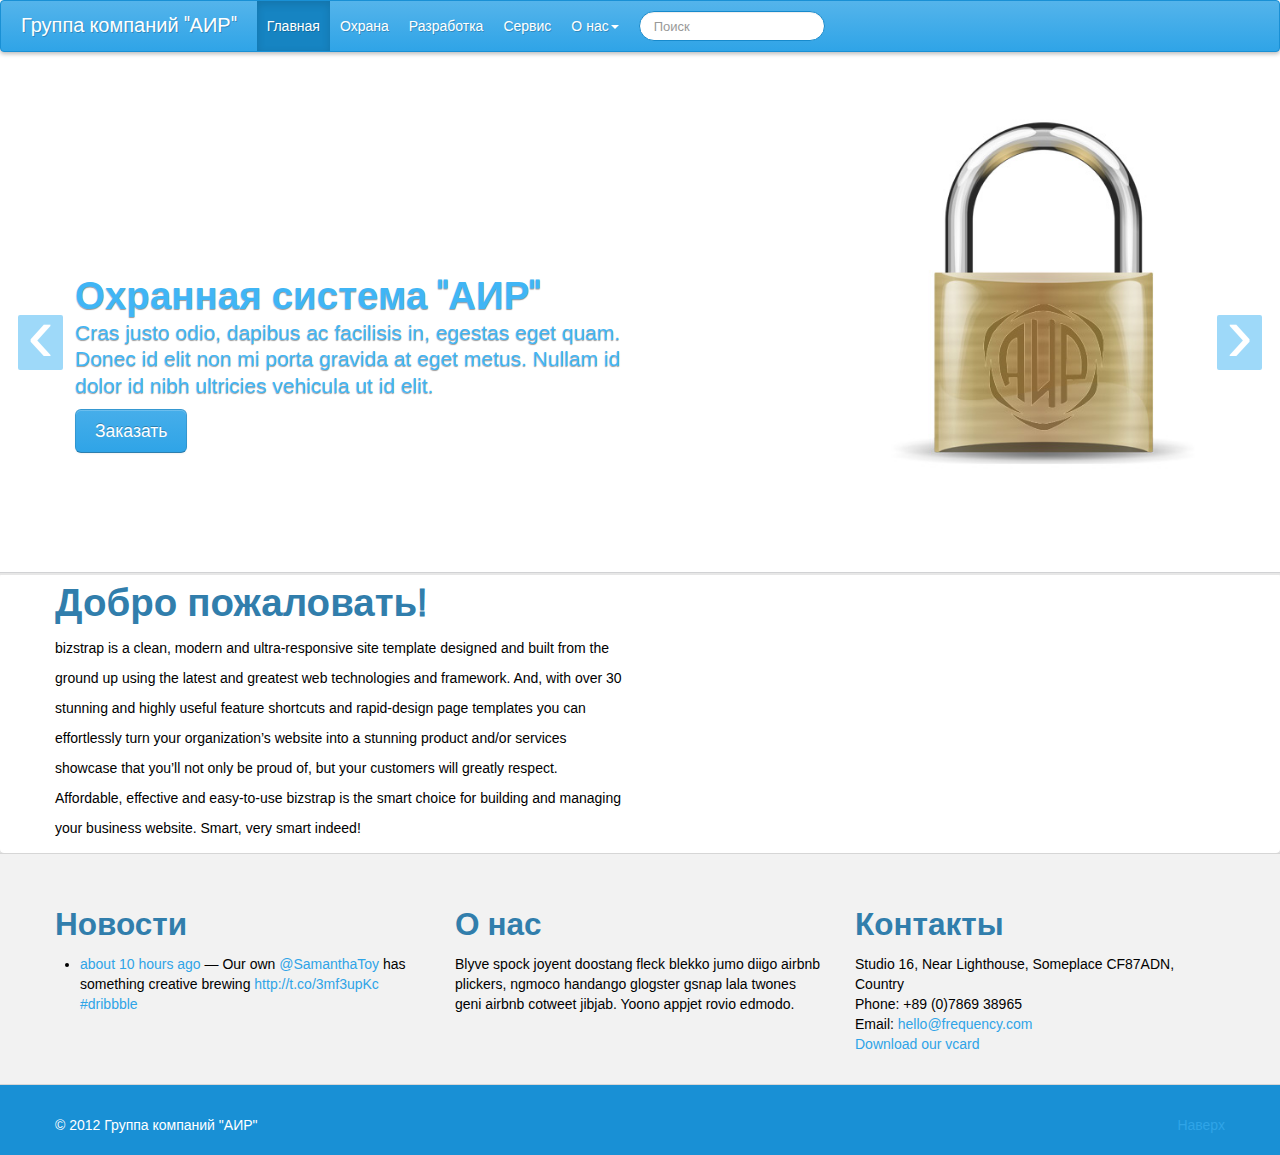
==== index.html @ 664a2744 "/ ‘index.html’" ====
<!DOCTYPE html>
<html lang="ru">
	<head>
		<meta charset="utf-8" />
		<title>index</title>
		<meta name="description" content="" />
		<meta name="author" content="odmin" />
		<link rel="shortcut icon" href="/favicon.ico" />
		<meta name="viewport" content="width=device-width, initial-scale=1.0">
		<link href="assets/css/c-bootstrap.css" rel="stylesheet">
		<link href="assets/css/bootstrap-responsive.css" rel="stylesheet">
		<link href="assets/css/style.css" rel="stylesheet">
		<link href="assets/css/carousel.css" rel="stylesheet">
		<style type="text/css"></style>
	</head>
<body>
	<!-- NAVBAR
    ================================================== -->
<div class="navbar">
    <div class="navbar-inner">
      <div class="container" style="width: auto;">
        <a class="btn btn-navbar" data-toggle="collapse" data-target=".nav-collapse">
          <span class="icon-bar"></span>
          <span class="icon-bar"></span>
          <span class="icon-bar"></span>
        </a>
        <a class="brand" href="#">Группа компаний "АИР"</a>
        <div class="nav-collapse">
          <ul class="nav">
            <li class="active"><a href="#">Главная</a></li>
            <li><a href="#">Охрана</a></li>
            <li><a href="#">Разработка</a></li>
            <li><a href="#">Сервис</a></li>
            <li class="dropdown">
              <a href="#" class="dropdown-toggle" data-toggle="dropdown">О нас<b class="caret"></b></a>
              <ul class="dropdown-menu">
                <li><a href="#">История</a></li>
                <li><a href="#">Контакты</a></li>
                <li><a href="#">Обратная связь</a></li>
              </ul>
            </li>
          </ul>
          <form class="navbar-search pull-left" action="">
            <input type="text" class="search-query span2" placeholder="Поиск">
          </form>
         </div><!-- /.nav-collapse -->
      </div>
    </div><!-- /navbar-inner -->
  </div>
    
    <!-- Carousel
    ================================================== -->
    <div id="myCarousel" class="carousel slide">
      <div class="carousel-inner">
        <div class="item active">
          <img src="assets/images/slide-01.jpg" alt="">
          <div class="container">
            <div class="carousel-caption">
              <h1>Охранная система "АИР"</h1>
              <p class="lead">Cras justo odio, dapibus ac facilisis in, egestas eget quam. Donec id elit non mi porta gravida at eget metus. Nullam id dolor id nibh ultricies vehicula ut id elit.</p>
              <a class="btn btn-large btn-primary" href="#">Заказать</a>
            </div>
          </div>
        </div>
        <div class="item">
          <img src="assets/images/slide-02.jpg" alt="">
          <div class="container">
            <div class="carousel-caption">
              <h1>Разработка программного обеспечения</h1>
              <p class="lead">Cras justo odio, dapibus ac facilisis in, egestas eget quam. Donec id elit non mi porta gravida at eget metus. Nullam id dolor id nibh ultricies vehicula ut id elit.</p>
              <a class="btn btn-large btn-primary" href="#">Подробнее</a>
            </div>
          </div>
        </div>
        <div class="item">
          <img src="assets/images/slide-03.jpg" alt="">
          <div class="container">
            <div class="carousel-caption">
              <h1>Сервисный центр</h1>
              <p class="lead">Cras justo odio, dapibus ac facilisis in, egestas eget quam. Donec id elit non mi porta gravida at eget metus. Nullam id dolor id nibh ultricies vehicula ut id elit.</p>
              <a class="btn btn-large btn-primary" href="#">Подробнее</a>
            </div>
          </div>
        </div>
      </div>
      <a class="left carousel-control" href="#myCarousel" data-slide="prev">&lsaquo;</a>
      <a class="right carousel-control" href="#myCarousel" data-slide="next">&rsaquo;</a>
    </div><!-- /.carousel -->
	<!-- /.main -->
	<div id="main">
	<div class="container">
  		<div class="row">
     		<div class="span6">
      			<!--Body content-->
      			<h1>Добро пожаловать!</h1>
      			<p>bizstrap is a clean, modern and ultra-responsive site template designed and built from the ground up using the latest and greatest web technologies and framework. And, with over 30 stunning and highly useful feature shortcuts and rapid-design page templates you can effortlessly turn your organization’s website into a stunning product and/or services showcase that you’ll not only be proud of, but your customers will greatly respect. Affordable, effective and easy-to-use bizstrap is the smart choice for building and managing your business website. Smart, very smart indeed!</p>
    		</div>
  		</div>
  	</div>
  	</div><!-- /.end main -->	
  		<footer id="footer">
        <div class="container">
			<div class="row">
				<div class="span4">
					<h2>Новости</h2>
					<p class="tweet"><!-- Tweet inserted dynamically --><ul class="tweet_list"><li class="tweet_first tweet_odd"><div class="twitter_container"><span class="tweet_time"><a href="http://twitter.com/design/statuses/279372875767635968" title="view tweet on twitter">about 10 hours ago</a> — </span><span class="tweet_join">  </span><span class="tweet_text">Our own <a href="http://twitter.com/SamanthaToy">@SamanthaToy</a> has something creative brewing <a href="http://t.co/3mf3upKc">http://t.co/3mf3upKc</a> <a href="http://search.twitter.com/search?q=&amp;tag=dribbble&amp;lang=all&amp;from=design">#dribbble</a></span></div></li></ul></p>
				</div><!-- /span4 -->
				
				<div class="span4">
					<h2>О нас</h2>
					<p>Blyve spock joyent doostang fleck blekko jumo diigo airbnb plickers, ngmoco handango glogster gsnap lala twones geni airbnb cotweet jibjab. Yoono appjet rovio edmodo.</p>
				</div><!-- /span4 -->
				
				<div class="span4">
					<h2>Контакты</h2>
					<address>
			        		Studio 16, Near Lighthouse, Someplace CF87ADN, Country<br>
			        		Phone: +89 (0)7869 38965<br>
			      			Email: <a href="mailto:#">hello@frequency.com</a><br>
			        		<a href="#">Download our vcard</a>
			      		</address>
				</div><!-- /span4 -->
			</div><!-- /row -->
		</div>
    </footer>
    <div id="copyright">
		<div class="container">
			<div class="row">
				<p class="span6">&copy; 2012 Группа компаний "АИР"</p>
				<ul><a class="pull-right" href="#">Наверх</a></ul>
			</div> <!-- /row -->
		</div> <!-- /container -->
	</div>
	<!-- Le javascript
    ================================================== -->
    <!-- Placed at the end of the document so the pages load faster -->
    <script src="assets/js/jquery.js"></script>
    <script src="assets/js/bootstrap-transition.js"></script>
    <script src="assets/js/bootstrap-alert.js"></script>
    <script src="assets/js/bootstrap-modal.js"></script>
    <script src="assets/js/bootstrap-dropdown.js"></script>
    <script src="assets/js/bootstrap-scrollspy.js"></script>
    <script src="assets/js/bootstrap-tab.js"></script>
    <script src="assets/js/bootstrap-tooltip.js"></script>
    <script src="assets/js/bootstrap-popover.js"></script>
    <script src="assets/js/bootstrap-button.js"></script>
    <script src="assets/js/bootstrap-collapse.js"></script>
    <script src="assets/js/bootstrap-carousel.js"></script>
    <script src="assets/js/bootstrap-typeahead.js"></script>
    <script>
      !function ($) {
        $(function(){
          // carousel demo
          $('#myCarousel').carousel()
        })
      }(window.jQuery)
    </script>
	</body>
</html>
---- assets/css/style.css ----
body {
	position: relative;
    display: block;
}

#main {
  font-size: 14px;
  font-weight: 100;
  line-height: 30px;
  background: #FFFFFF url(/npcair.ru.git/assets/images/pattern.png) repeat left top;
  -webkit-border-radius: 4px;
  -moz-border-radius: 4px;
  border-radius: 4px;
  -webkit-box-shadow: 0 2px 4px rgba(0, 0, 0, 0.265);
  -moz-box-shadow: 0 2px 4px rgba(0, 0, 0, 0.265);
  box-shadow: 0 2px 4px rgba(0, 0, 0, 0.265);
  *zoom: 1;
}

#copyright {
	border-top: 1px solid #D6D6D6;
	background: #1990d5 url(/npcair.ru.git/assets/images/pattern.png);
	color: white;
	padding: 30px 0 10px;
}

/* footer section */
#footer {
	width: 100%;
	border-top: 1px solid #D6D6D6;
	background: #f2f2f2 url(/npcair.ru.git/assets/images/pattern.png) repeat left top;
    padding: 40px 0 10px;
}
#footer h3 {
	margin-bottom: 25px;
}
#footer .blog_post {
	/*width: 80%;*/
}
#footer .blog_post .img-circle {
	width: 120px;
	height: 120px;
	display: block;
	margin: 0 auto;
	border: 0px;
}
#footer .blog_post .title {
	font-size: 17px;
	font-weight: bold;
	color: #fff;
}
#footer .blog_post .intro {
	margin: 10px 0px;
	font-size: 15px;
}
#footer .blog_post .date {
	font-size: 13px;
	color: #B7B9BD;
}
#footer .contact_us .field {
	margin-bottom: 15px;
}
#footer .contact_us .field .label_field {
	float: left;
	width: 80px;
}
#footer .contact_us .field input[type="text"],
#footer .contact_us .field textarea {
	background-color: #1a1f26;
	border: 1px solid #2f3743;
	border-radius: 5px;
	color: #fff;
}
#footer .contact_us .field textarea {
	height: 65px;
}
#footer .contact_us .field select {
	width: 205px;
}
#footer .contact_us button[type="submit"] {
	margin-left: 220px;
}
#footer hr {
	border-top: 1px solid black;
	border-bottom: 1px solid #363B43;
	margin: 8px 0px 0px 0px;
}
#footer .copyright h3 {
	float: left;
}
#footer .copyright .social {
	margin-top: 8px;
	float: left;
	margin-left: 20px;		
	border-radius: 22px;
}
#footer .copyright .social:hover {
	background-color: #1A1E25;
}
#footer .copyright .social.fb {
	padding: 9px 15px 3px 15px;
}
#footer .copyright .social.tw {
	margin-top: 10px;
	padding: 11px 8px 5px 8px;
}
#footer .copyright .social.yt {
	padding: 8px 8px 5px 8px;
	margin-top: 10px;
}
#footer .copyright .copy p {
	margin-top: 20px;
}

/* section header */
.section_header {
	text-align: center;
	font-weight: bolder;
	color: #252b34;
	margin-top: 80px;
	position: relative;
	margin-bottom: 40px;
}
.section_header.left span {
	margin-left: 0px;
	text-align: left;
}
.section_header hr {
	border-top: 1px solid #BEC0C3;
	border-bottom: 2px solid white;
	width: 36%;
	position: absolute;
}
.section_header hr.left { }
.section_header hr.right {
	right: 0px;
	top: 0px;
}
.section_header span {
	width: 27%;
	display: block;
	margin: 0 auto;
}
.section_header small {
	margin-left: 20px;
	font-size: 16px;
	color: #7f8387;
	display: none;
}


/* Responsive
-------------------------------------------------- */

/* Large desktop */
@media (min-width: 1200px) {
	.section_header small {
		display: inline-block;
	}
	#pricing .price_wrapper.lite {
		float: right;
		right: -30px;
	}
	#pricing .price_wrapper.standard {
		left: -30px;
	}
	#hero .carousel-inner .item.slide1 .span6 img {
		margin-left: 15px;
	}
	#hero .carousel-inner .item.slide1 .span4 {
		padding-left: 30px;
	}
	#hero .carousel-inner .item.slide2 .span6 img {
		margin-left: 30px;
	}
	#hero .item h1 {
		font-size: 30px;
		margin-top: 40px;
		margin-left: 20px;
	}
	#hero .item p {
		font-size: 16px;
		line-height: 24px;
		margin-left: 20px;
	}
	#hero .item .btn {
		margin-top: 25px;
		margin-left: 20px;
		font-size: 18px;
	}
	footer .contact_us input[type="text"], 
	footer .contact_us textarea{
		width: 270px;
	}
	footer .contact_us button[type="submit"] {
		margin-left: 300px;
	}
}
---- assets/css/carousel.css ----
/* GLOBAL STYLES
    -------------------------------------------------- */
    /* Padding below the footer and lighter body text */



    /* Carousel base class */
    .carousel {
	background: #ffffff; 
	height: auto;
	padding-bottom: 0px;
	border-bottom: 1px solid #d1d2d4;
	box-shadow: 0px 2px 0px 0px #e7e7e7;
    margin-bottom: 0px; 
    }

    .carousel .container {
      position: relative;
      z-index: 9;
    }

	.carousel-control {
	  position: absolute;
	  top: 50%;
	  left: 15px;
	  width: 45px;
	  height: 55px;
	  margin-top: -10px;
	  font-size: 80px;
	  font-weight: 100;
	  line-height: 40px;
	  color: #FFFFFF;
	  text-align: center;
	  background: #40b5f5;
	  border: 3px solid #ffffff;
	  -webkit-border-radius: 5px;
	  -moz-border-radius: 5px;
      border-radius: 5px;
	  opacity: 0.5;
	  filter: alpha(opacity=50);
	}

    .carousel .item {
      height: 500px;
    }
    .carousel img {
      position: absolute;
      top: 0;
      left: 0;
      min-width: auto;
      height: auto;
    }

    .carousel-caption {
      background-color: transparent;
      position: static;
      max-width: 550px;
      padding: 0 20px;
      margin-top: 200px;
    }
    .carousel-caption h1,
    .carousel-caption .lead {
      margin: 0;
      line-height: 1.25;
      color: #40b5f5;
      text-shadow: 0 1px 1px rgba(0,0,0,.4);
    }
    .carousel-caption .btn {
      margin-top: 10px;
    }

    /* RESPONSIVE CSS
    -------------------------------------------------- */

    @media (max-width: 979px) {

      .container.navbar-wrapper {
        margin-bottom: 0;
        width: auto;
      }
      .navbar-inner {
        border-radius: 0;
        margin: -20px 0;
      }

      .carousel .item {
        height: 500px;
      }
      .carousel img {
        width: auto;
        height: auto;
      }

      .featurette {
        height: auto;
        padding: 0;
      }
      .featurette-image.pull-left,
      .featurette-image.pull-right {
        display: block;
        float: none;
        max-width: 40%;
        margin: 0 auto 20px;
      }
    }


    @media (max-width: 767px) {

      .navbar-inner {
        margin: -20px;
      }

      .carousel {
        margin-left: -20px;
        margin-right: -20px;
      }
      .carousel .container {

      }
      .carousel .item {
        height: 300px;
      }
      .carousel img {
        height: 300px;
      }
      .carousel-caption {
        width: 65%;
        padding: 0 70px;
        margin-top: 100px;
      }
      .carousel-caption h1 {
        font-size: 30px;
      }
      .carousel-caption .lead,
      .carousel-caption .btn {
        font-size: 18px;
      }

    }
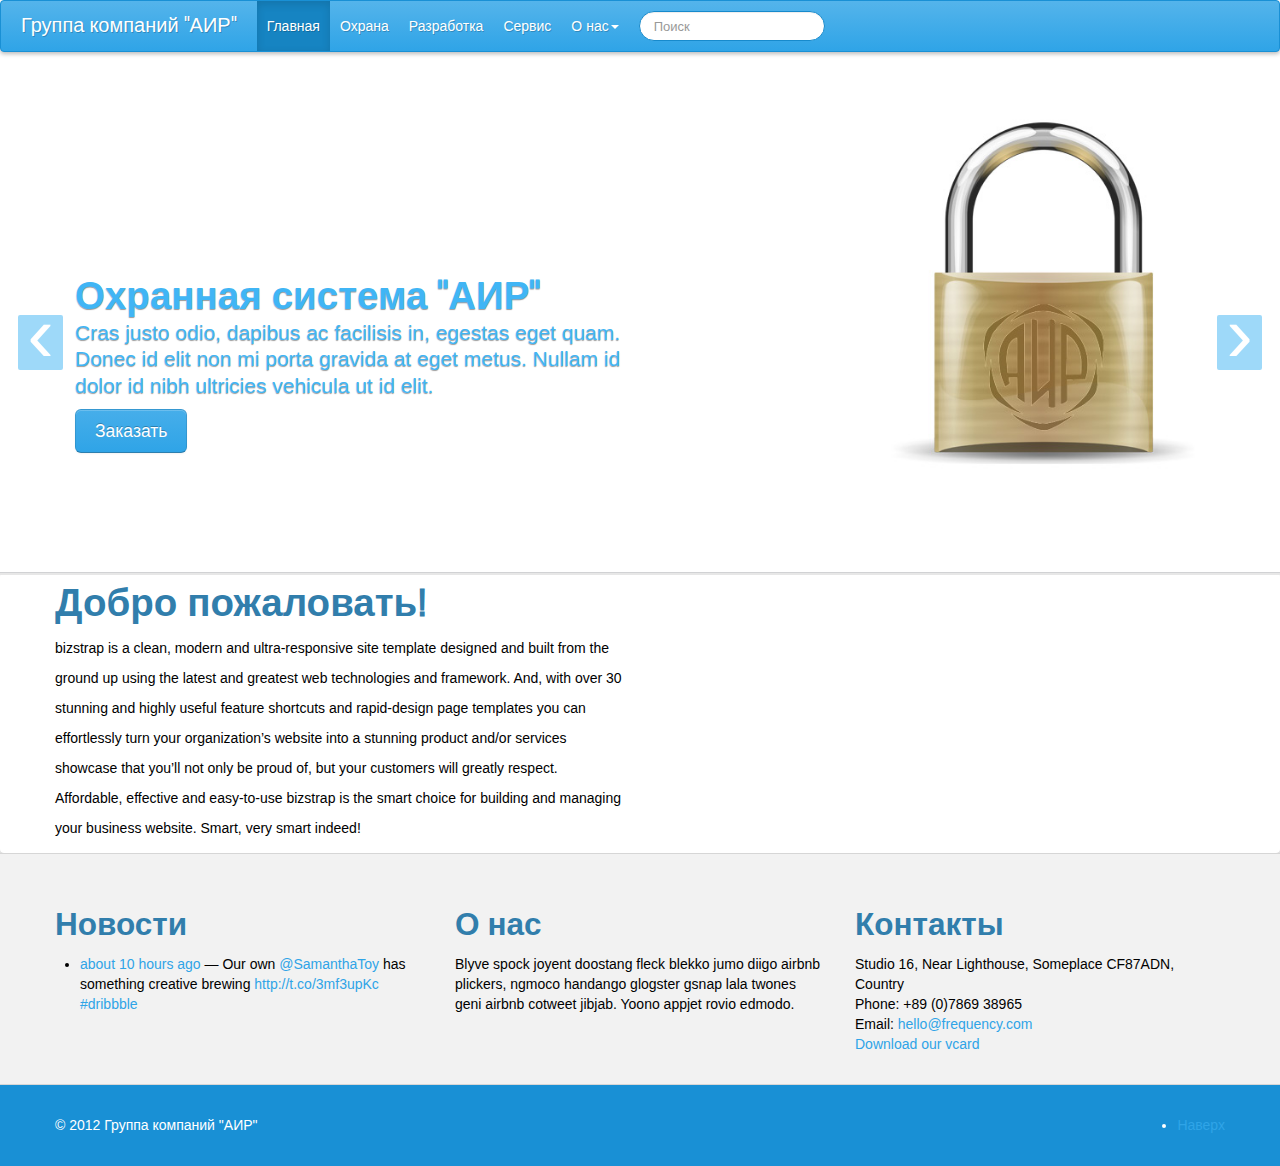
==== commit 5ec44f41: "/ ‘index.html’" ====
--- a/index.html
+++ b/index.html
@@ -127,7 +127,10 @@
 		<div class="container">
 			<div class="row">
 				<p class="span6">&copy; 2012 Группа компаний "АИР"</p>
-				<ul><a class="pull-right" href="#">Наверх</a></ul>
+				<ul class="footer-ul pull-right">
+                    <li class="inline"><a class="pull-right" href="#">Наверх</a></li>
+                </ul>
+				<p class="span6"></p>
 			</div> <!-- /row -->
 		</div> <!-- /container -->
 	</div>
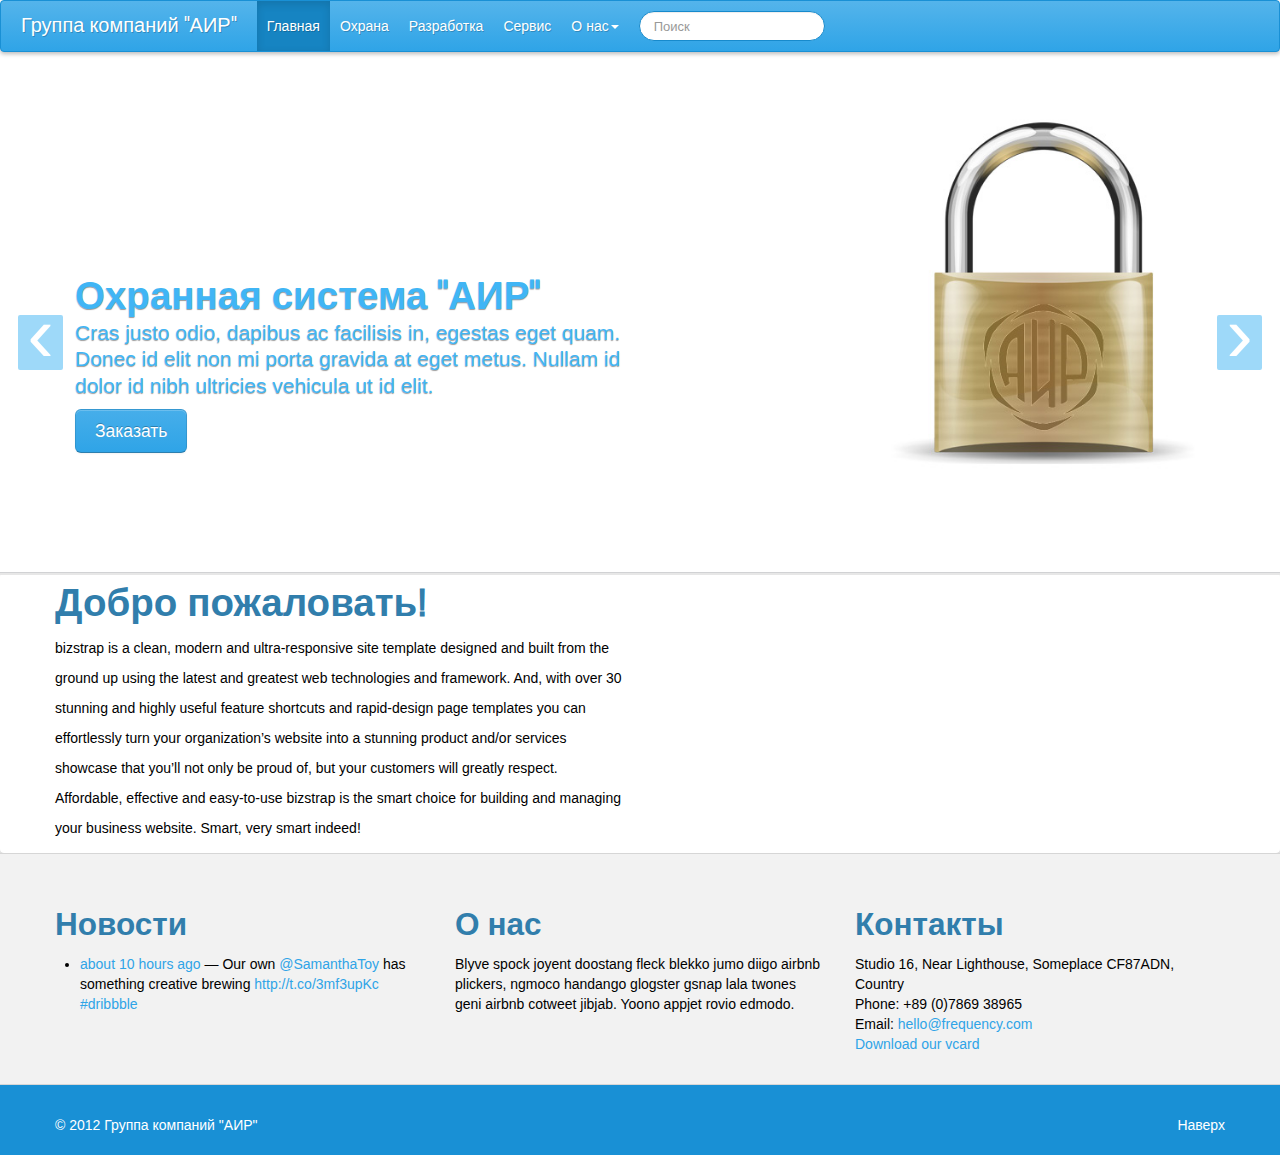
==== commit e32fad91: "/ ‘index.html’" ====
--- a/index.html
+++ b/index.html
@@ -127,10 +127,7 @@
 		<div class="container">
 			<div class="row">
 				<p class="span6">&copy; 2012 Группа компаний "АИР"</p>
-				<ul class="footer-ul pull-right">
-                    <li class="inline"><a class="pull-right" href="#">Наверх</a></li>
-                </ul>
-				<p class="span6"></p>
+				<p class="span6"><a style='color: white' class="pull-right" href="#">Наверх</a></p>
 			</div> <!-- /row -->
 		</div> <!-- /container -->
 	</div>
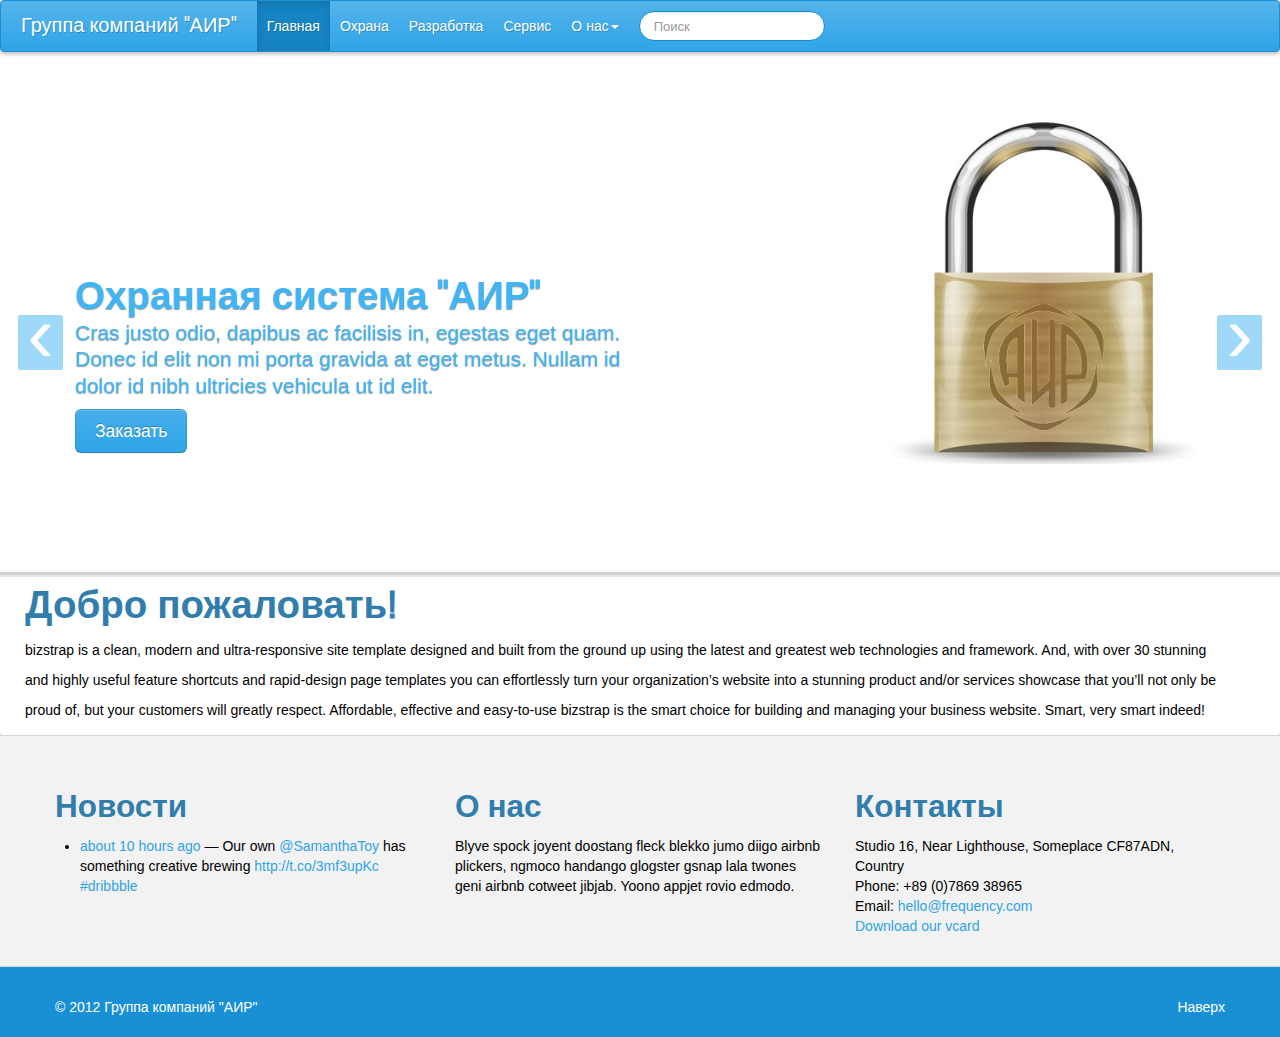
==== commit ba146762: "/ ‘index.html’" ====
--- a/index.html
+++ b/index.html
@@ -90,7 +90,7 @@
 	<div id="main">
 	<div class="container">
   		<div class="row">
-     		<div class="span6">
+     		<div class="header">
       			<!--Body content-->
       			<h1>Добро пожаловать!</h1>
       			<p>bizstrap is a clean, modern and ultra-responsive site template designed and built from the ground up using the latest and greatest web technologies and framework. And, with over 30 stunning and highly useful feature shortcuts and rapid-design page templates you can effortlessly turn your organization’s website into a stunning product and/or services showcase that you’ll not only be proud of, but your customers will greatly respect. Affordable, effective and easy-to-use bizstrap is the smart choice for building and managing your business website. Smart, very smart indeed!</p>
--- a/assets/css/style.css
+++ b/assets/css/style.css
@@ -17,6 +17,13 @@
   *zoom: 1;
 }
 
+.main header h1 {
+	margin: 0;
+      line-height: 1.25;
+      color: #40b5f5;
+      text-shadow: 0 1px 1px rgba(0,0,0,.4);
+}
+
 #copyright {
 	border-top: 1px solid #D6D6D6;
 	background: #1990d5 url(/npcair.ru.git/assets/images/pattern.png);
--- a/assets/css/carousel.css
+++ b/assets/css/carousel.css
@@ -9,7 +9,7 @@
 	background: #ffffff; 
 	height: auto;
 	padding-bottom: 0px;
-	border-bottom: 1px solid #d1d2d4;
+	border-bottom: 3px solid #d1d2d4;
 	box-shadow: 0px 2px 0px 0px #e7e7e7;
     margin-bottom: 0px; 
     }
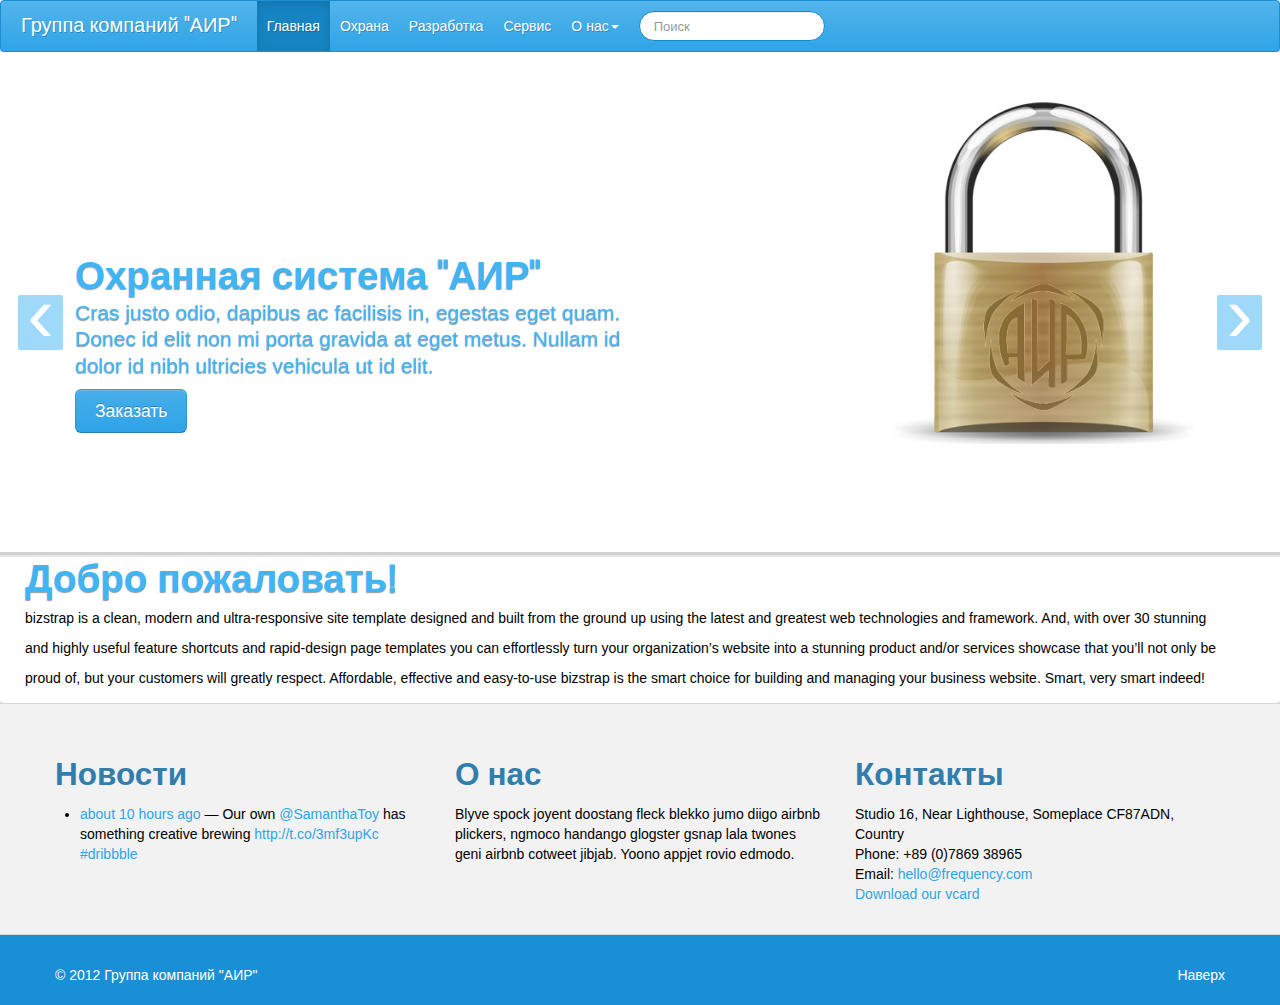
==== commit 74eec2cf: "/ ‘assets/css/c-bootstrap.css’ / ‘index.html’" ====
--- a/index.html
+++ b/index.html
@@ -90,7 +90,7 @@
 	<div id="main">
 	<div class="container">
   		<div class="row">
-     		<div class="header">
+     		<div class="main-header">
       			<!--Body content-->
       			<h1>Добро пожаловать!</h1>
       			<p>bizstrap is a clean, modern and ultra-responsive site template designed and built from the ground up using the latest and greatest web technologies and framework. And, with over 30 stunning and highly useful feature shortcuts and rapid-design page templates you can effortlessly turn your organization’s website into a stunning product and/or services showcase that you’ll not only be proud of, but your customers will greatly respect. Affordable, effective and easy-to-use bizstrap is the smart choice for building and managing your business website. Smart, very smart indeed!</p>
--- a/assets/css/style.css
+++ b/assets/css/style.css
@@ -17,7 +17,8 @@
   *zoom: 1;
 }
 
-.main header h1 {
+.main-header h1,
+.main-header .lead {
 	margin: 0;
       line-height: 1.25;
       color: #40b5f5;
--- a/assets/css/carousel.css
+++ b/assets/css/carousel.css
@@ -127,7 +127,7 @@
       .carousel-caption {
         width: 65%;
         padding: 0 70px;
-        margin-top: 100px;
+        margin-top: 50px;
       }
       .carousel-caption h1 {
         font-size: 30px;
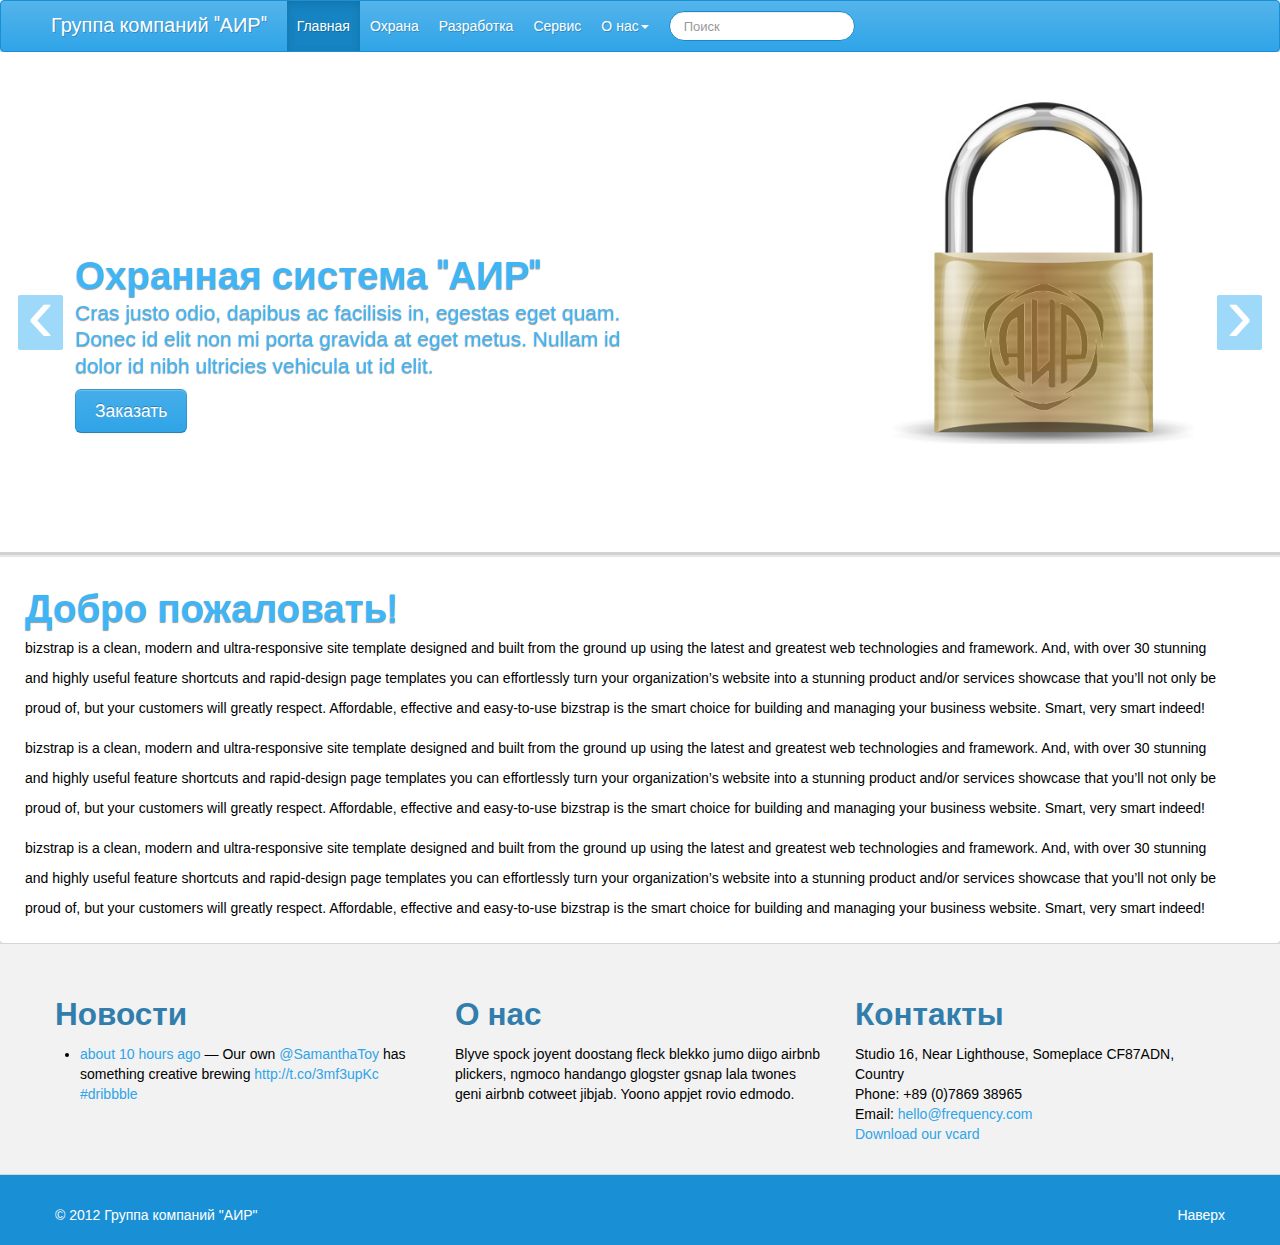
==== commit 5425276b: "0.2.2" ====
--- a/index.html
+++ b/index.html
@@ -94,6 +94,8 @@
       			<!--Body content-->
       			<h1>Добро пожаловать!</h1>
       			<p>bizstrap is a clean, modern and ultra-responsive site template designed and built from the ground up using the latest and greatest web technologies and framework. And, with over 30 stunning and highly useful feature shortcuts and rapid-design page templates you can effortlessly turn your organization’s website into a stunning product and/or services showcase that you’ll not only be proud of, but your customers will greatly respect. Affordable, effective and easy-to-use bizstrap is the smart choice for building and managing your business website. Smart, very smart indeed!</p>
+    			<p>bizstrap is a clean, modern and ultra-responsive site template designed and built from the ground up using the latest and greatest web technologies and framework. And, with over 30 stunning and highly useful feature shortcuts and rapid-design page templates you can effortlessly turn your organization’s website into a stunning product and/or services showcase that you’ll not only be proud of, but your customers will greatly respect. Affordable, effective and easy-to-use bizstrap is the smart choice for building and managing your business website. Smart, very smart indeed!</p>
+    			<p>bizstrap is a clean, modern and ultra-responsive site template designed and built from the ground up using the latest and greatest web technologies and framework. And, with over 30 stunning and highly useful feature shortcuts and rapid-design page templates you can effortlessly turn your organization’s website into a stunning product and/or services showcase that you’ll not only be proud of, but your customers will greatly respect. Affordable, effective and easy-to-use bizstrap is the smart choice for building and managing your business website. Smart, very smart indeed!</p>
     		</div>
   		</div>
   	</div>
--- a/assets/css/style.css
+++ b/assets/css/style.css
@@ -7,7 +7,7 @@
   font-size: 14px;
   font-weight: 100;
   line-height: 30px;
-  background: #FFFFFF url(/npcair.ru.git/assets/images/pattern.png) repeat left top;
+  background: #FFFFFF url(/npcair.ru/assets/images/pattern.png) repeat left top;
   -webkit-border-radius: 4px;
   -moz-border-radius: 4px;
   border-radius: 4px;
@@ -15,6 +15,7 @@
   -moz-box-shadow: 0 2px 4px rgba(0, 0, 0, 0.265);
   box-shadow: 0 2px 4px rgba(0, 0, 0, 0.265);
   *zoom: 1;
+  padding: 30px 0 10px;
 }
 
 .main-header h1,
@@ -27,7 +28,7 @@
 
 #copyright {
 	border-top: 1px solid #D6D6D6;
-	background: #1990d5 url(/npcair.ru.git/assets/images/pattern.png);
+	background: #1990d5 url(/npcair.ru/assets/images/pattern.png);
 	color: white;
 	padding: 30px 0 10px;
 }
@@ -36,7 +37,7 @@
 #footer {
 	width: 100%;
 	border-top: 1px solid #D6D6D6;
-	background: #f2f2f2 url(/npcair.ru.git/assets/images/pattern.png) repeat left top;
+	background: #f2f2f2 url(/npcair.ru/assets/images/pattern.png) repeat left top;
     padding: 40px 0 10px;
 }
 #footer h3 {
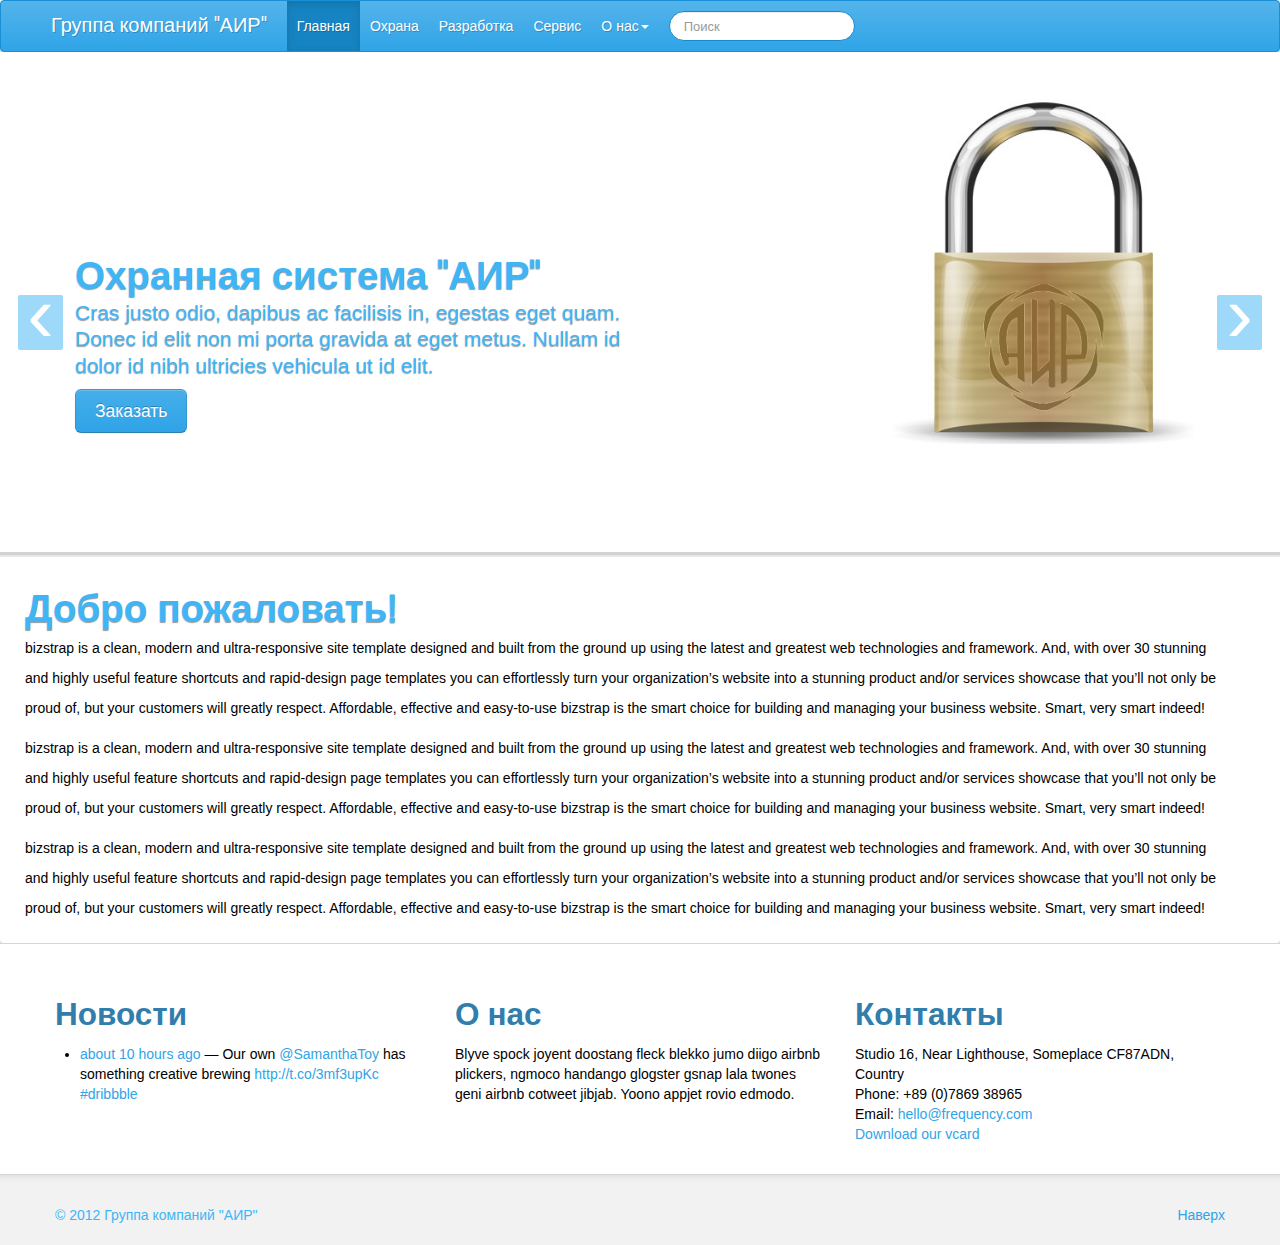
==== commit a347f8c3: "0.2.3" ====
--- a/index.html
+++ b/index.html
@@ -11,9 +11,17 @@
 		<link href="assets/css/bootstrap-responsive.css" rel="stylesheet">
 		<link href="assets/css/style.css" rel="stylesheet">
 		<link href="assets/css/carousel.css" rel="stylesheet">
+		<script>window.jQuery || document.write('<script src="js/jquery-1.8.2.min.js"><\/script>')</script>
 		<style type="text/css"></style>
 	</head>
 <body>
+	<script>(function(d, s, id) {
+  var js, fjs = d.getElementsByTagName(s)[0];
+  if (d.getElementById(id)) return;
+  js = d.createElement(s); js.id = id;
+  js.src = "//connect.facebook.net/en_US/all.js#xfbml=1";
+  fjs.parentNode.insertBefore(js, fjs);
+}(document, 'script', 'facebook-jssdk'));</script>
 	<!-- NAVBAR
     ================================================== -->
 <div class="navbar">
@@ -129,7 +137,7 @@
 		<div class="container">
 			<div class="row">
 				<p class="span6">&copy; 2012 Группа компаний "АИР"</p>
-				<p class="span6"><a style='color: white' class="pull-right" href="#">Наверх</a></p>
+				<p class="span6"><a class="pull-right" href="#">Наверх</a></p>
 			</div> <!-- /row -->
 		</div> <!-- /container -->
 	</div>
@@ -143,6 +151,8 @@
     <script src="assets/js/bootstrap-dropdown.js"></script>
     <script src="assets/js/bootstrap-scrollspy.js"></script>
     <script src="assets/js/bootstrap-tab.js"></script>
+    <script src="assets/js/functions.js"></script>
+    <script src="assets/js/jquery.scrollTo.js"></script>    
     <script src="assets/js/bootstrap-tooltip.js"></script>
     <script src="assets/js/bootstrap-popover.js"></script>
     <script src="assets/js/bootstrap-button.js"></script>
--- a/assets/css/style.css
+++ b/assets/css/style.css
@@ -26,10 +26,45 @@
       text-shadow: 0 1px 1px rgba(0,0,0,.4);
 }
 
+/*	Back-to-top */
+/* --------------------------------------------------------	*/
+#back-to-top {
+  display: none;
+  position: fixed;
+  bottom: 0px;
+  right: 40px;
+  height: 44px;
+  width: 64px;
+  cursor: pointer;
+  background: url(/npcair.ru/assets/images/arrows.png) #222222 -130px -10px no-repeat;
+  -ms-filter: progid:DXImageTransform.Microsoft.Alpha(opacity=(60));
+  filter: alpha(opacity = (60));
+  -webkit-opacity: 0.6;
+  -khtml-opacity: 0.6;
+  -moz-opacity: 0.6;
+  opacity: 0.6;
+  -webkit-border-radius: 4px 4px 0 0;
+  -moz-border-radius: 4px 4px 0 0;
+  border-radius: 4px 4px 0 0;
+  -webkit-background-clip: padding-box;
+  -moz-background-clip: padding;
+  background-clip: padding-box;
+}
+#back-to-top:hover {
+  background-color: #40b5f5;
+  -ms-filter: progid:DXImageTransform.Microsoft.Alpha(opacity=(80));
+  filter: alpha(opacity = (80));
+  -webkit-opacity: 0.8;
+  -khtml-opacity: 0.8;
+  -moz-opacity: 0.8;
+  opacity: 0.8;
+}
+
 #copyright {
 	border-top: 1px solid #D6D6D6;
-	background: #1990d5 url(/npcair.ru/assets/images/pattern.png);
-	color: white;
+	background: #f2f2f2 url(/npcair.ru/assets/images/pattern.png);
+	color: #40b5f5;
+	box-shadow: inset 0 11px 8px -11px rgba(0, 0, 0, .12);
 	padding: 30px 0 10px;
 }
 
@@ -37,8 +72,9 @@
 #footer {
 	width: 100%;
 	border-top: 1px solid #D6D6D6;
-	background: #f2f2f2 url(/npcair.ru/assets/images/pattern.png) repeat left top;
+	background: #fff url(/npcair.ru/assets/images/pattern.png) repeat left top;
     padding: 40px 0 10px;
+    
 }
 #footer h3 {
 	margin-bottom: 25px;
